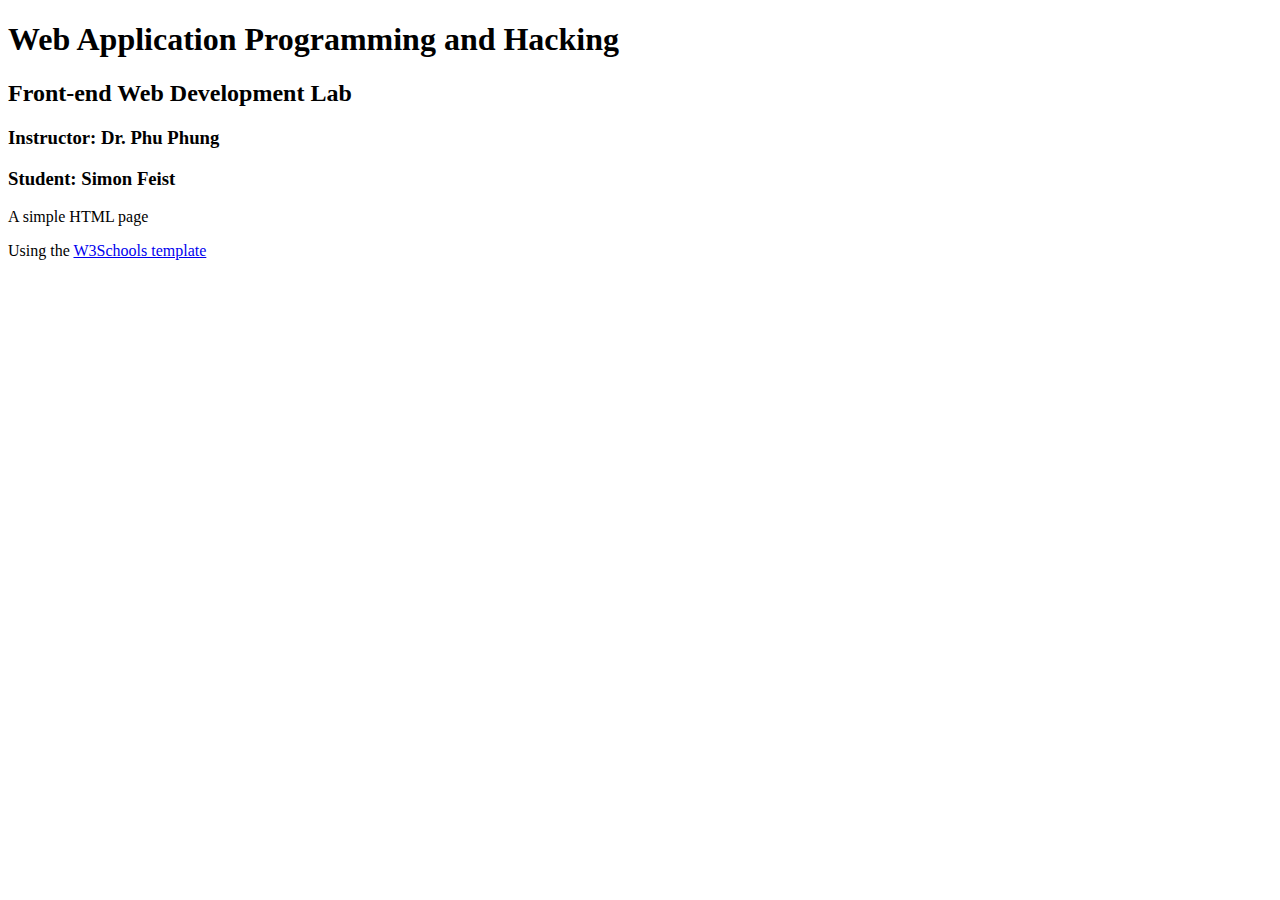
==== waph.html @ 4567611a "waph.html creation" ====
<!DOCTYPE html>
<html>
<head>
	<meta charset="utf-8">
	<title>WAPH-Simon Feist</title>
</head>
<body>
<div id="top">
	<h1>Web Application Programming and Hacking</h1>
	<h2>Front-end Web Development Lab</h2>
	<h3>Instructor: Dr. Phu Phung</h3>
</div>
<div id="menubar">
	<h3>Student: Simon Feist</h3>
</div>
<div id="main">
	<p>A simple HTML page </p>
	Using the <a href="https://www.w3schools.com/html"> W3Schools template</a>
</div>
</body>
</html>
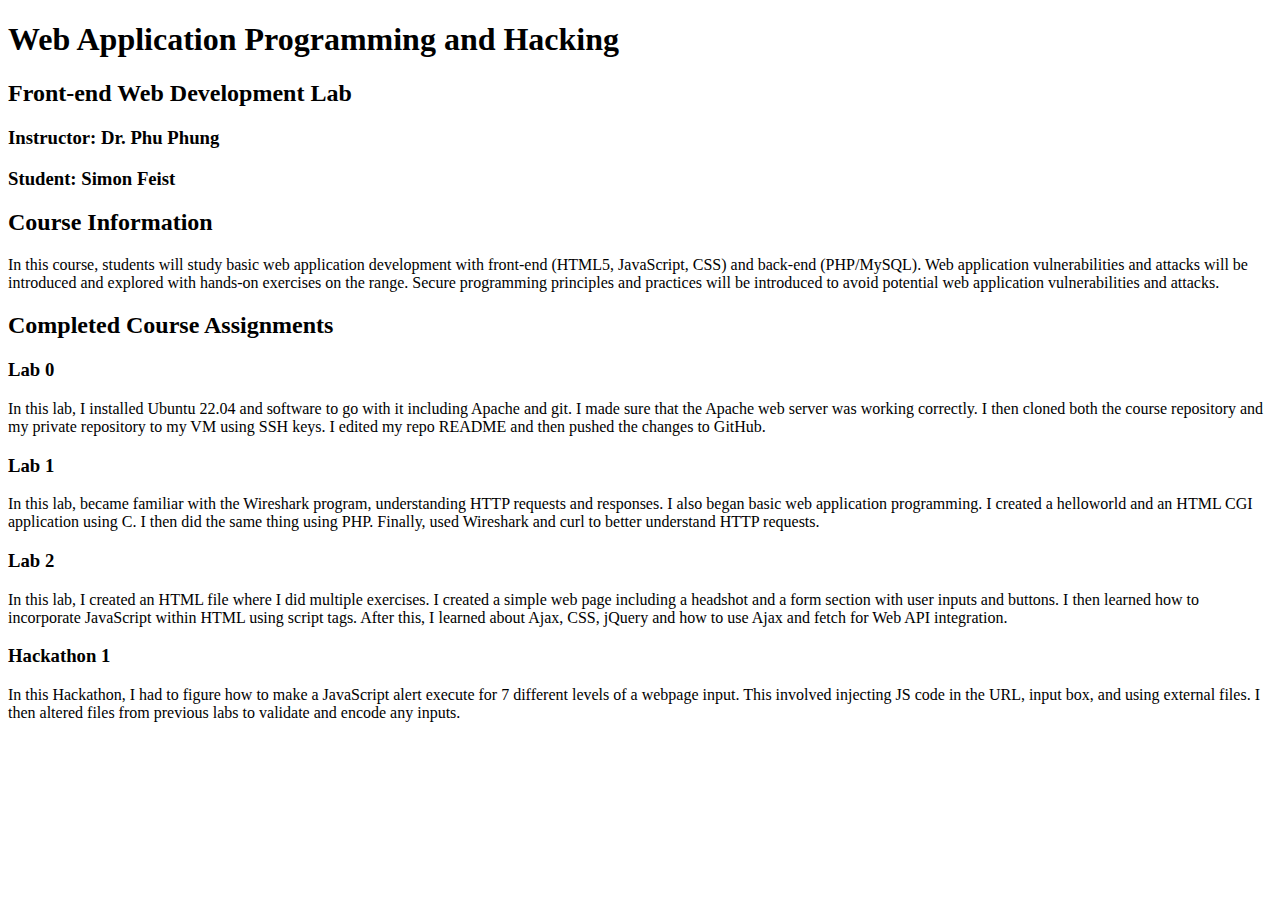
==== commit 6d9b2286: "Updated waph.html" ====
--- a/waph.html
+++ b/waph.html
@@ -14,8 +14,21 @@
 	<h3>Student: Simon Feist</h3>
 </div>
 <div id="main">
-	<p>A simple HTML page </p>
-	Using the <a href="https://www.w3schools.com/html"> W3Schools template</a>
+	<h2> Course Information </h2>
+	<p> In this course, students will study basic web application development with front-end
+	(HTML5, JavaScript, CSS) and back-end (PHP/MySQL). Web application vulnerabilities and attacks will be introduced and explored with hands-on exercises on the range. Secure programming principles and
+	practices will be introduced to avoid potential web application vulnerabilities and attacks.</p>
+	
+	<h2> Completed Course Assignments </h2>
+	<h3> Lab 0 </h3>
+	<p>In this lab, I installed Ubuntu 22.04 and software to go with it including Apache and git. I made sure that the Apache web server was working correctly. I then cloned both the course repository and my private repository to my VM using SSH keys. I edited my repo README and then pushed the changes to GitHub.</p>
+	<h3> Lab 1 </h3>
+	<p>In this lab, became familiar with the Wireshark program, understanding HTTP requests and responses. I also began basic web application programming. I created a helloworld and an HTML CGI application using C. I then did the same thing using PHP. Finally, used Wireshark and curl to better understand HTTP requests.</p>
+	<h3> Lab 2 </h3>
+	<p>In this lab, I created an HTML file where I did multiple exercises. I created a simple web page including a headshot and a form section with user inputs and buttons. I then learned how to incorporate JavaScript within HTML using script tags. After this, I learned about Ajax, CSS, jQuery and how to use Ajax and fetch for Web API integration.</p>
+	<h3> Hackathon 1 </h3>
+	<p>In this Hackathon, I had to figure how to make a JavaScript alert execute for 7 different levels of a webpage input. This involved injecting JS code in the URL, input box, and using external files. I then altered files from previous labs to validate and encode any inputs.</p>
+	
 </div>
 </body>
 </html>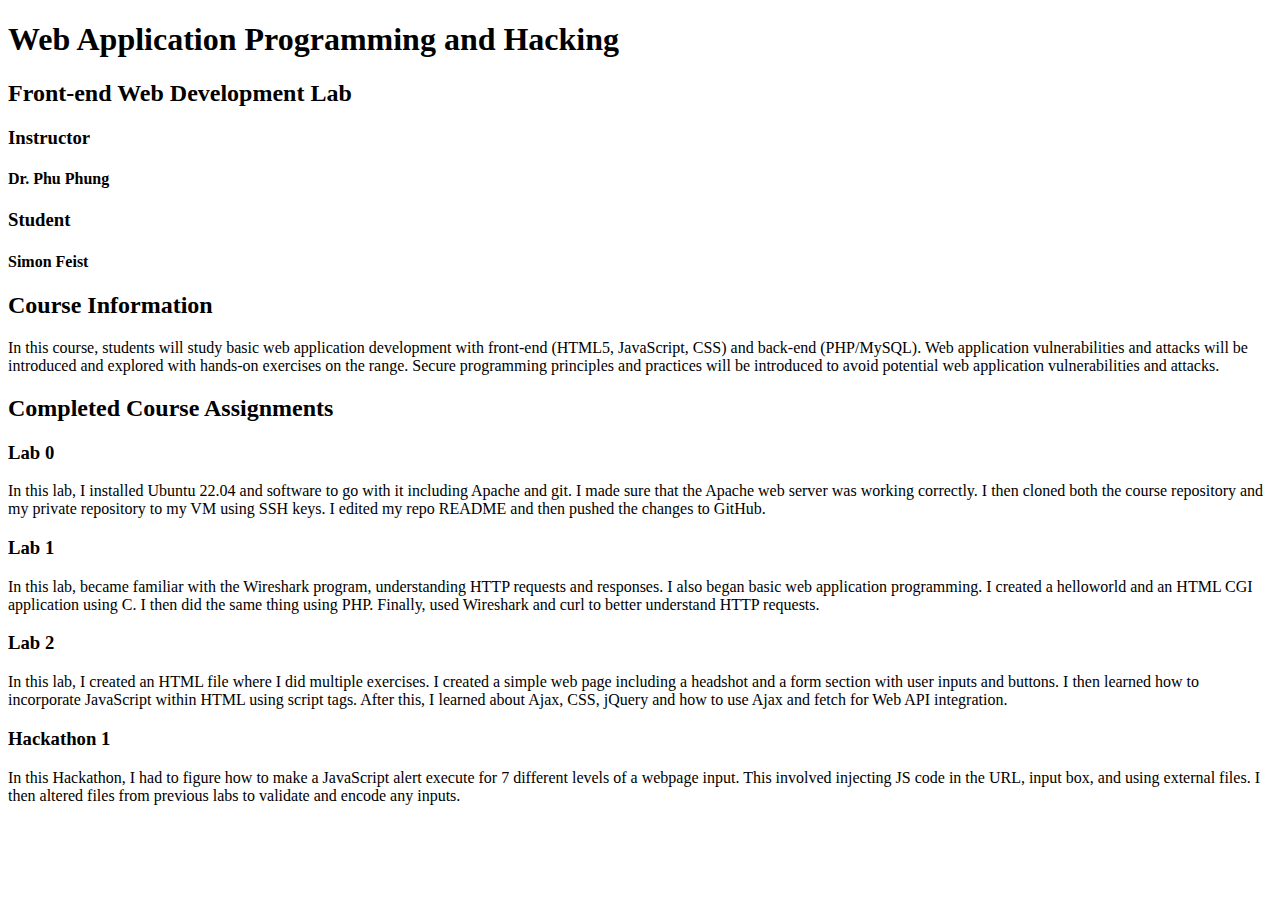
==== commit ba9123da: "waph.html" ====
--- a/waph.html
+++ b/waph.html
@@ -3,15 +3,19 @@
 <head>
 	<meta charset="utf-8">
 	<title>WAPH-Simon Feist</title>
+	<link rel="stylesheet"
+	href=https://waph-uc.github.io/style1.css>
 </head>
 <body>
 <div id="top">
 	<h1>Web Application Programming and Hacking</h1>
 	<h2>Front-end Web Development Lab</h2>
-	<h3>Instructor: Dr. Phu Phung</h3>
 </div>
 <div id="menubar">
-	<h3>Student: Simon Feist</h3>
+	<h3>Instructor</h3>
+	<h4>Dr. Phu Phung</h4>
+	<h3>Student</h3>
+	<h4>Simon Feist</h4>
 </div>
 <div id="main">
 	<h2> Course Information </h2>
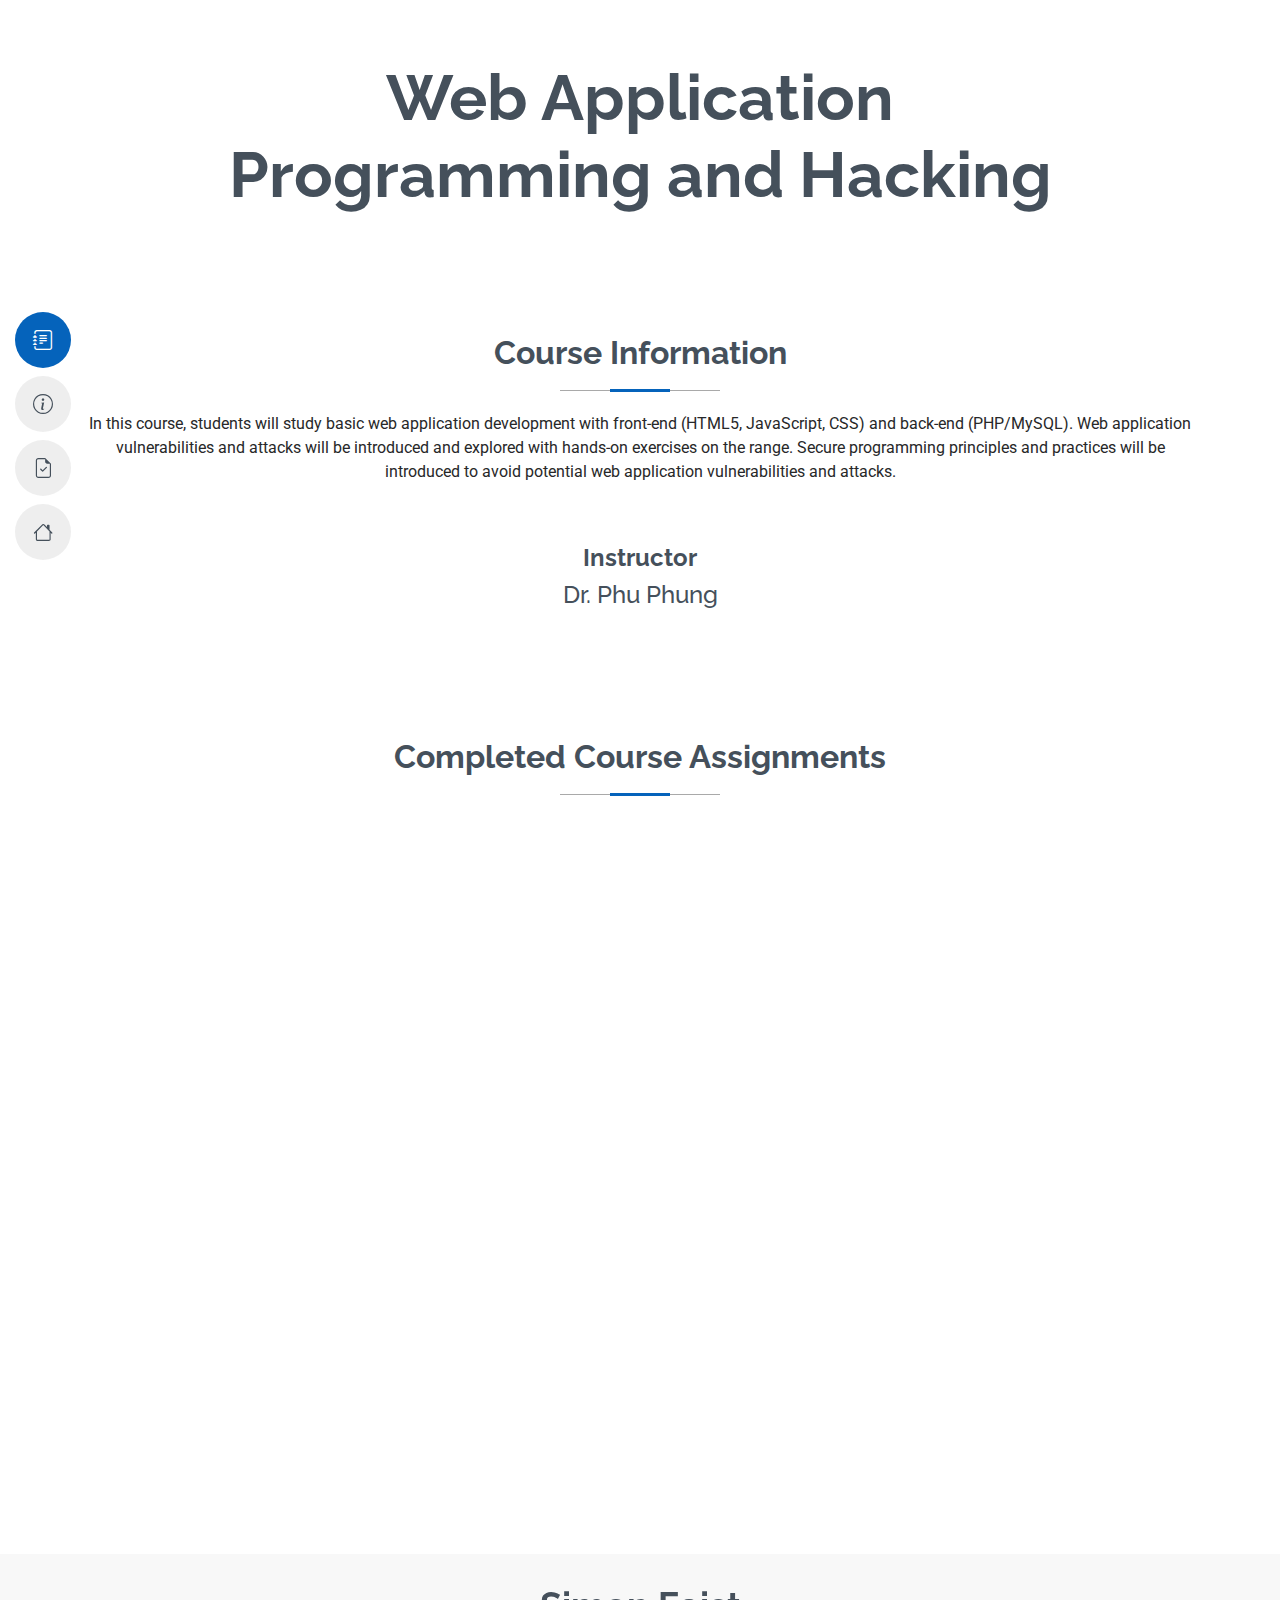
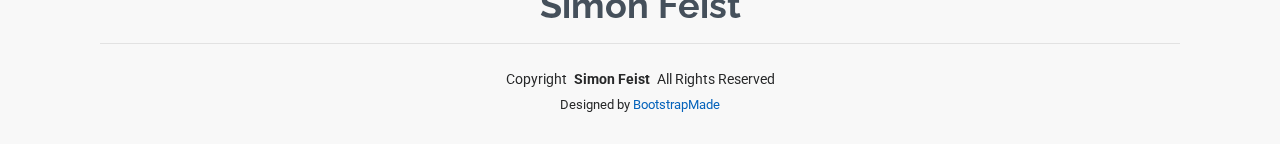
==== commit ff4aaa9a: "Updated waph.html with Bootstrap and updated index.html" ====
--- a/waph.html
+++ b/waph.html
@@ -2,37 +2,129 @@
 <html>
 <head>
 	<meta charset="utf-8">
-	<title>WAPH-Simon Feist</title>
+	<title>WAPH</title>
 	<link rel="stylesheet"
-	href=https://waph-uc.github.io/style1.css>
+	href=https://stackpath.bootstrapcdn.com/bootstrap/4.5.2/css/bootstrap.min.css>
+	<link href="assets/vendor/bootstrap-icons/bootstrap-icons.css" rel="stylesheet">
+	<link href="assets/vendor/aos/aos.css" rel="stylesheet">
+	<link href="assets/vendor/glightbox/css/glightbox.min.css" rel="stylesheet">
+	<link href="assets/vendor/swiper/swiper-bundle.min.css" rel="stylesheet">
+
+	<!-- Fonts -->
+	<link href="https://fonts.googleapis.com" rel="preconnect">
+	<link href="https://fonts.gstatic.com" rel="preconnect" crossorigin>
+	<link href="https://fonts.googleapis.com/css2?family=Roboto:ital,wght@0,100;0,300;0,400;0,500;0,700;0,900;1,100;1,300;1,400;1,500;1,700;1,900&family=Poppins:ital,wght@0,100;0,200;0,300;0,400;0,500;0,600;0,700;0,800;0,900&family=Raleway:ital,wght@0,100;0,200;0,300;0,400;0,500;0,600;0,700;0,800;0,900&display=swap" rel="stylesheet">
+	
+	<link href="assets/css/main.css" rel="stylesheet">
+	
 </head>
-<body>
-<div id="top">
-	<h1>Web Application Programming and Hacking</h1>
-	<h2>Front-end Web Development Lab</h2>
-</div>
-<div id="menubar">
-	<h3>Instructor</h3>
-	<h4>Dr. Phu Phung</h4>
-	<h3>Student</h3>
-	<h4>Simon Feist</h4>
-</div>
-<div id="main">
-	<h2> Course Information </h2>
-	<p> In this course, students will study basic web application development with front-end
-	(HTML5, JavaScript, CSS) and back-end (PHP/MySQL). Web application vulnerabilities and attacks will be introduced and explored with hands-on exercises on the range. Secure programming principles and
-	practices will be introduced to avoid potential web application vulnerabilities and attacks.</p>
-	
-	<h2> Completed Course Assignments </h2>
-	<h3> Lab 0 </h3>
-	<p>In this lab, I installed Ubuntu 22.04 and software to go with it including Apache and git. I made sure that the Apache web server was working correctly. I then cloned both the course repository and my private repository to my VM using SSH keys. I edited my repo README and then pushed the changes to GitHub.</p>
-	<h3> Lab 1 </h3>
-	<p>In this lab, became familiar with the Wireshark program, understanding HTTP requests and responses. I also began basic web application programming. I created a helloworld and an HTML CGI application using C. I then did the same thing using PHP. Finally, used Wireshark and curl to better understand HTTP requests.</p>
-	<h3> Lab 2 </h3>
-	<p>In this lab, I created an HTML file where I did multiple exercises. I created a simple web page including a headshot and a form section with user inputs and buttons. I then learned how to incorporate JavaScript within HTML using script tags. After this, I learned about Ajax, CSS, jQuery and how to use Ajax and fetch for Web API integration.</p>
-	<h3> Hackathon 1 </h3>
-	<p>In this Hackathon, I had to figure how to make a JavaScript alert execute for 7 different levels of a webpage input. This involved injecting JS code in the URL, input box, and using external files. I then altered files from previous labs to validate and encode any inputs.</p>
-	
-</div>
+<body class="waph-page">
+
+	<header id="header" class="header d-flex flex-column justify-content-center">
+		<i class="header-toggle d-xl-none bi bi-list"></i>
+			<nav id="navmenu" class="navmenu">
+				<ul>
+					<li><a href="#title" class="active"><i class="bi bi-journal-text navicon"></i><span>WAPH</span></a></li>
+					<li><a href="#course-information"><i class="bi bi-info-circle navicon"></i><span>Course Information</span></a></li>
+					<li><a href="#assignments"><i class="bi bi-file-earmark-check navicon"></i><span>Assignments</span></a></li>
+					<li><a href="index.html" class="active"><i class="bi bi-house navicon"></i><span>Home Page</span></a></li>
+				</ul>
+			</nav>
+	</header>
+
+	<div class="main">
+
+		<section id="title" class="title section">
+			<div class="container" data-aos="zoom-out">
+				<div class="row justify-content-center">
+					<div class="col-lg-9 text-center">
+						<h1>Web Application Programming and Hacking</h1>
+					</div>
+				</div>
+			</div>
+		</section>
+		
+		<section id="course-information" class="course-information section">
+			<div class="container section-title" data-aos="fade-up">
+				<h2>Course Information</h2>
+				<p>In this course, students will study basic web application development with front-end
+					(HTML5, JavaScript, CSS) and back-end (PHP/MySQL). Web application vulnerabilities and attacks will be introduced and explored with hands-on exercises on the range. Secure programming principles and
+					practices will be introduced to avoid potential web application vulnerabilities and attacks.</p>
+			</div>
+			<div class="container" data-aos="fade-up" data-aos-delay="100">	
+				<div class="instructor text-center" >
+					<h3>Instructor</h3>
+					<h4>Dr. Phu Phung</h4>
+				</div>
+			</div>
+		</section>
+
+		<section id="assignments" class="assignments section">
+			<div class="container section-title" data-aos="fade-up">
+				<h2>Completed Course Assignments</h2>
+			</div>
+			<div class="container" data-aos="fade-up" data-aos-delay="100">
+				<div class="labs" data-aos="fade-up" data-aos-delay="200">
+					<h3>Labs</h3>
+					<div class="assignment" data-aos="fade-up" data-aos-delay="300">
+						<h4>Lab 0</h4>
+						<p>In this lab, I installed Ubuntu 22.04 and software to go with it including Apache and git. I then cloned both the course repository and my private repository to my VM using SSH keys. I edited my repo README and then pushed the changes to GitHub.</p>
+					</div>
+					<div class="assignment" data-aos="fade-up" data-aos-delay="400">
+						<h4>Lab 1</h4>
+						<p>In this lab, I became familiar with the Wireshark program, understanding HTTP requests and responses. I also began basic web application programming. I created a helloworld and an HTML CGI application using C. I then did the same thing using PHP. Finally, used Wireshark and curl to better understand HTTP requests.</p>
+					</div>
+					<div class="assignment" data-aos="fade-up" data-aos-delay="500">
+						<h4>Lab 2</h4>
+						<p>In this lab, I created an HTML file where I did multiple exercises. I created a simple web page including a headshot and a form section with user inputs and buttons. I then learned how to incorporate JavaScript within HTML using script tags. After this, I learned about Ajax, CSS, jQuery and how to use Ajax and fetch for Web API integration.</p>
+					</div>
+				</div>
+				<div class="hackathons" data-aos="fade-up" data-aos-delay="600">
+					<h3>Hackathons</h3>
+					<div class="assignment" data-aos="fade-up" data-aos-delay="700">
+						<h4>Hackathon 1</h4>
+						<p>In this Hackathon, I had to figure how to make a JavaScript alert execute for 7 different levels of a webpage input. This involved injecting JS code in the URL, input box, and using external files. I then altered files from previous labs to validate and encode any inputs.</p>
+					</div>
+				</div>
+				<div class="projects" data-aos="fade-up" data-aos-delay="800">
+					<h3>Projects</h3>
+					<div class="assignment" data-aos="fade-up" data-aos-delay="900">
+						<h4>Project 1</h4>
+						<p>In this project, I created and deployed a personal website on github.io. This involved using Bootstrap and including JavaScript code, JQuery, and public Web APIs.</p>
+					</div>
+				</div>
+		</section>
+
+		<footer id="footer" class="footer position-relative">
+			<div class="container">
+				<h3 class="sitename">Simon Feist</h3>
+				<div class="container">
+					<div class="copyright">
+						<span>Copyright</span> <strong class="px-1 sitename">Simon Feist</strong> <span>All Rights Reserved</span>
+					</div>
+					<div class="credits">
+						Designed by <a href="https://bootstrapmade.com/">BootstrapMade</a>
+					</div>
+			</div>
+			</div>
+		</footer>
+
+		<a href="#" id="scroll-top" class="scroll-top d-flex align-items-center justify-content-center"><i class="bi bi-arrow-up-short"></i></a>
+
+		<div id="preloader"></div>
+
+		<script src="assets/vendor/bootstrap/js/bootstrap.bundle.min.js"></script>
+		<script src="assets/vendor/php-email-form/validate.js"></script>
+		<script src="assets/vendor/aos/aos.js"></script>
+		<script src="assets/vendor/typed.js/typed.umd.js"></script>
+		<script src="assets/vendor/purecounter/purecounter_vanilla.js"></script>
+		<script src="assets/vendor/waypoints/noframework.waypoints.js"></script>
+		<script src="assets/vendor/glightbox/js/glightbox.min.js"></script>
+		<script src="assets/vendor/imagesloaded/imagesloaded.pkgd.min.js"></script>
+		<script src="assets/vendor/isotope-layout/isotope.pkgd.min.js"></script>
+		<script src="assets/vendor/swiper/swiper-bundle.min.js"></script>
+
+		<script src="assets/js/main.js"></script>
+	</div>
 </body>
 </html>--- a/assets/css/main.css
+++ b/assets/css/main.css
@@ -0,0 +1,681 @@
+/**
+* Template Name: MyResume
+* Template URL: https://bootstrapmade.com/free-html-bootstrap-template-my-resume/
+* Updated: Jun 14 2024 with Bootstrap v5.3.3
+* Author: BootstrapMade.com
+* License: https://bootstrapmade.com/license/
+*/
+
+/*--------------------------------------------------------------
+# Font & Color Variables
+# Help: https://bootstrapmade.com/color-system/
+--------------------------------------------------------------*/
+/* Fonts */
+:root {
+  --default-font: "Roboto",  system-ui, -apple-system, "Segoe UI", Roboto, "Helvetica Neue", Arial, "Noto Sans", "Liberation Sans", sans-serif, "Apple Color Emoji", "Segoe UI Emoji", "Segoe UI Symbol", "Noto Color Emoji";
+  --heading-font: "Raleway",  sans-serif;
+  --nav-font: "Poppins",  sans-serif;
+}
+
+/* Global Colors - The following color variables are used throughout the website. Updating them here will change the color scheme of the entire website */
+:root { 
+  --background-color: #ffffff; /* Background color for the entire website, including individual sections */
+  --default-color: #272829; /* Default color used for the majority of the text content across the entire website */
+  --heading-color: #45505b; /* Color for headings, subheadings and title throughout the website */
+  --accent-color: #0563bb; /* Accent color that represents your brand on the website. It's used for buttons, links, and other elements that need to stand out */
+  --contrast-color: #ffffff; /* The contrast color is used for elements when the background color is one of the heading, accent, or default colors. Its purpose is to ensure proper contrast and readability when placed over these more dominant colors */
+}
+
+/* Nav Menu Colors - The following color variables are used specifically for the navigation menu. They are separate from the global colors to allow for more customization options */
+:root {
+  --nav-color: #45505b;  /* The default color of the main navmenu links */
+  --nav-hover-color: #0563bb; /* Applied to main navmenu links when they are hovered over or active */
+  --nav-dropdown-background-color: #ffffff; /* Used as the background color for dropdown items that appear when hovering over primary navigation items */
+  --nav-dropdown-color: #212529; /* Used for navigation links of the dropdown items in the navigation menu. */
+  --nav-dropdown-hover-color: #0563bb; /* Similar to --nav-hover-color, this color is applied to dropdown navigation links when they are hovered over. */
+}
+
+/* Template Custom Colors */
+:root {
+  --header-background-color: #040b14;
+  --header-color: #ffffff;
+}
+
+/* Smooth scroll */
+:root {
+  scroll-behavior: smooth;
+}
+
+/*--------------------------------------------------------------
+# General
+--------------------------------------------------------------*/
+body {
+  color: var(--default-color);
+  background-color: var(--background-color);
+  font-family: var(--default-font);
+}
+
+a {
+  color: var(--accent-color);
+  text-decoration: none;
+  transition: 0.3s;
+}
+
+a:hover {
+  color: color-mix(in srgb, var(--accent-color), transparent 25%);
+  text-decoration: none;
+}
+
+h1,
+h2,
+h3,
+h4,
+h5,
+h6 {
+  color: var(--heading-color);
+  font-family: var(--heading-font);
+}
+
+/*--------------------------------------------------------------
+# Global Header
+--------------------------------------------------------------*/
+.header {
+  color: var(--default-color);
+  position: fixed;
+  top: 0;
+  left: 0;
+  bottom: 0;
+  padding: 0 15px;
+  transition: all ease-in-out 0.3s;
+  overflow-y: auto;
+  z-index: 997;
+  min-width: 200px;
+}
+
+@media (max-width: 1199px) {
+  .header {
+    background-color: var(--background-color);
+    border-right: 1px solid color-mix(in srgb, var(--default-color), transparent 90%);
+    width: 300px;
+    left: -100%;
+  }
+}
+
+@media (min-width: 1200px) and (max-width: 1600px) {
+  .header~main {
+    margin-left: 160px;
+  }
+
+  .header~main .hero {
+    margin-left: -160px;
+    width: 100vw;
+  }
+}
+
+.header.header-show {
+  left: 0;
+}
+
+.header .header-toggle {
+  color: var(--contrast-color);
+  background-color: var(--accent-color);
+  font-size: 22px;
+  display: flex;
+  align-items: center;
+  justify-content: center;
+  width: 40px;
+  height: 40px;
+  border-radius: 50%;
+  cursor: pointer;
+  position: fixed;
+  top: 15px;
+  right: 15px;
+  z-index: 9999;
+  transition: background-color 0.3s;
+}
+
+.header .header-toggle:hover {
+  color: var(--contrast-color);
+  background-color: color-mix(in srgb, var(--accent-color) 90%, white 15%);
+}
+
+/*--------------------------------------------------------------
+# Navigation Menu
+--------------------------------------------------------------*/
+.navmenu {
+  padding: 0;
+  z-index: 9997;
+}
+
+.navmenu ul {
+  list-style: none;
+  padding: 0 0 20px 0;
+  margin: 0;
+  width: 140px;
+}
+
+.navmenu a,
+.navmenu a:focus {
+  color: var(--nav-color);
+  font-family: var(--nav-font);
+  display: flex;
+  align-items: center;
+  padding: 10px 18px;
+  margin-bottom: 8px;
+  font-size: 15px;
+  border-radius: 50px;
+  background: color-mix(in srgb, var(--default-color), transparent 92%);
+  height: 56px;
+  width: 100%;
+  overflow: hidden;
+  transition: 0.3s;
+}
+
+.navmenu a i,
+.navmenu a:focus i {
+  font-size: 20px;
+}
+
+.navmenu a span,
+.navmenu a:focus span {
+  padding: 0 5px 0 7px;
+}
+
+@media (min-width: 992px) {
+
+  .navmenu a,
+  .navmenu a:focus {
+    max-width: 56px;
+  }
+
+  .navmenu a span,
+  .navmenu a:focus span {
+    display: none;
+  }
+}
+
+.navmenu a:hover,
+.navmenu .active,
+.navmenu .active:focus,
+.navmenu li:hover>a {
+  color: var(--contrast-color);
+  background: var(--nav-hover-color);
+}
+
+.navmenu a:hover,
+.navmenu li:hover>a {
+  max-width: 100%;
+  color: var(--contrast-color);
+}
+
+.navmenu a:hover span,
+.navmenu li:hover>a span {
+  display: block;
+}
+
+/*--------------------------------------------------------------
+# Global Footer
+--------------------------------------------------------------*/
+.footer {
+  --background-color: color-mix(in srgb, var(--default-color), transparent 97%);
+  color: var(--default-color);
+  background-color: var(--background-color);
+  font-size: 14px;
+  text-align: center;
+  padding: 30px 0;
+  position: relative;
+}
+
+.footer h3 {
+  font-size: 36px;
+  font-weight: 700;
+  position: relative;
+  padding: 0;
+  margin: 0 0 15px 0;
+}
+
+.footer p {
+  font-size: 15;
+  font-style: italic;
+  padding: 0;
+  margin: 0 0 30px 0;
+}
+
+.footer .social-links {
+  margin: 0 0 30px 0;
+}
+
+.footer .social-links a {
+  font-size: 16px;
+  display: flex;
+  align-items: center;
+  justify-content: center;
+  background: var(--accent-color);
+  color: var(--contrast-color);
+  line-height: 1;
+  margin: 0 4px;
+  border-radius: 50%;
+  text-align: center;
+  width: 36px;
+  height: 36px;
+  transition: 0.3s;
+}
+
+.footer .social-links a:hover {
+  background: color-mix(in srgb, var(--accent-color), transparent 20%);
+  text-decoration: none;
+}
+
+.footer .copyright {
+  padding-top: 25px;
+  border-top: 1px solid color-mix(in srgb, var(--default-color), transparent 90%);
+}
+
+.footer .credits {
+  font-size: 13px;
+  padding-top: 5px;
+}
+
+/*--------------------------------------------------------------
+# Preloader
+--------------------------------------------------------------*/
+#preloader {
+  position: fixed;
+  inset: 0;
+  z-index: 999999;
+  overflow: hidden;
+  background: var(--background-color);
+  transition: all 0.6s ease-out;
+}
+
+#preloader:before {
+  content: "";
+  position: fixed;
+  top: calc(50% - 30px);
+  left: calc(50% - 30px);
+  border: 6px solid #ffffff;
+  border-color: var(--accent-color) transparent var(--accent-color) transparent;
+  border-radius: 50%;
+  width: 60px;
+  height: 60px;
+  animation: animate-preloader 1.5s linear infinite;
+}
+
+@keyframes animate-preloader {
+  0% {
+    transform: rotate(0deg);
+  }
+
+  100% {
+    transform: rotate(360deg);
+  }
+}
+
+/*--------------------------------------------------------------
+# Scroll Top Button
+--------------------------------------------------------------*/
+.scroll-top {
+  position: fixed;
+  visibility: hidden;
+  opacity: 0;
+  right: 15px;
+  bottom: -15px;
+  z-index: 99999;
+  background-color: var(--accent-color);
+  width: 44px;
+  height: 44px;
+  border-radius: 50px;
+  transition: all 0.4s;
+}
+
+.scroll-top i {
+  font-size: 24px;
+  color: var(--contrast-color);
+  line-height: 0;
+}
+
+.scroll-top:hover {
+  background-color: color-mix(in srgb, var(--accent-color), transparent 20%);
+  color: var(--contrast-color);
+}
+
+.scroll-top.active {
+  visibility: visible;
+  opacity: 1;
+  bottom: 15px;
+}
+
+/*--------------------------------------------------------------
+# Disable aos animation delay on mobile devices
+--------------------------------------------------------------*/
+@media screen and (max-width: 768px) {
+  [data-aos-delay] {
+    transition-delay: 0 !important;
+  }
+}
+
+/*--------------------------------------------------------------
+# Global Page Titles & Breadcrumbs
+--------------------------------------------------------------*/
+.page-title {
+  --background-color: color-mix(in srgb, var(--default-color), transparent 96%);
+  color: var(--default-color);
+  background-color: var(--background-color);
+  padding: 20px 0;
+  position: relative;
+}
+
+.page-title h1 {
+  font-size: 28px;
+  font-weight: 700;
+  margin: 0;
+}
+
+.page-title .breadcrumbs ol {
+  display: flex;
+  flex-wrap: wrap;
+  list-style: none;
+  padding: 0 0 10px 0;
+  margin: 0;
+  font-size: 14px;
+  font-weight: 400;
+}
+
+.page-title .breadcrumbs ol li+li {
+  padding-left: 10px;
+}
+
+.page-title .breadcrumbs ol li+li::before {
+  content: "/";
+  display: inline-block;
+  padding-right: 10px;
+  color: color-mix(in srgb, var(--default-color), transparent 70%);
+}
+
+/*--------------------------------------------------------------
+# Global Sections
+--------------------------------------------------------------*/
+section,
+.section {
+  color: var(--default-color);
+  background-color: var(--background-color);
+  padding: 60px 0;
+  overflow: clip;
+}
+
+/*--------------------------------------------------------------
+# Global Section Titles
+--------------------------------------------------------------*/
+.section-title {
+  text-align: center;
+  padding-bottom: 60px;
+  position: relative;
+}
+
+.section-title h2 {
+  font-size: 32px;
+  font-weight: 700;
+  margin-bottom: 20px;
+  padding-bottom: 20px;
+  position: relative;
+}
+
+.section-title h2:before {
+  content: "";
+  position: absolute;
+  display: block;
+  width: 160px;
+  height: 1px;
+  background: color-mix(in srgb, var(--default-color), transparent 60%);
+  left: 0;
+  right: 0;
+  bottom: 1px;
+  margin: auto;
+}
+
+.section-title h2::after {
+  content: "";
+  position: absolute;
+  display: block;
+  width: 60px;
+  height: 3px;
+  background: var(--accent-color);
+  left: 0;
+  right: 0;
+  bottom: 0;
+  margin: auto;
+}
+
+.section-title p {
+  margin-bottom: 0;
+}
+
+/*--------------------------------------------------------------
+# Hero Section
+--------------------------------------------------------------*/
+.hero {
+  --background-color: #ffffff;
+  width: 100%;
+  min-height: 100vh;
+  position: relative;
+  padding: 80px 0;
+  display: flex;
+  align-items: center;
+  justify-content: center;
+}
+
+.hero img {
+  height: 200px;
+  width: 200px;
+  z-index: 1;
+}
+
+
+.hero .container {
+  position: relative;
+  z-index: 3;
+}
+
+.hero h2 {
+  margin: 0;
+  font-size: 64px;
+  font-weight: 700;
+}
+
+.hero p {
+  margin: 5px 0 0 0;
+  font-size: 26px;
+}
+
+.hero p span {
+  letter-spacing: 1px;
+  border-bottom: 2px solid var(--accent-color);
+}
+
+@media (max-width: 768px) {
+  .hero h2 {
+    font-size: 32px;
+  }
+
+  .hero p {
+    font-size: 20px;
+  }
+}
+
+/*--------------------------------------------------------------
+# API Section
+--------------------------------------------------------------*/
+
+.webapi .container h3 {
+  color: var(--heading-color);
+  font-size: 26px;
+  font-weight: 700;
+  margin-top: 20px;
+  margin-bottom: 20px;
+}
+
+.webapi .container h4 {
+  line-height: 18px;
+  font-size: 18px;
+  font-weight: 600;
+  text-transform: uppercase;
+  color: color-mix(in srgb, var(--default-color), transparent 20%);
+  margin-bottom: 10px;
+}
+
+.webapi .container img {
+  width: 100%;
+}
+
+.webapi .xkcd {
+  text-align: right;
+}
+.webapi .jokeoftheday {
+  text-align: left;
+}
+
+/*--------------------------------------------------------------
+# Clock Section
+--------------------------------------------------------------*/
+.twoclocks .digital-clock {
+  display: flex;
+  justify-content: center;
+}
+
+.twoclocks .analog-clock {
+  display: flex;
+  justify-content: center;
+}
+
+/*--------------------------------------------------------------
+# Form Section
+--------------------------------------------------------------*/
+.formsandJS h3 {
+  color: var(--heading-color);
+  font-size: 26px;
+  font-weight: 700;
+  margin-top: 20px;
+  margin-bottom: 20px;
+}
+
+.formsandJS .forms {
+  line-height: 18px;
+  font-size: 14px;
+  font-weight: 600;
+  color: color-mix(in srgb, var(--default-color), transparent 20%);
+  margin-bottom: 10px;
+}
+
+.formsandJS .JS {
+  text-align: right;
+}
+
+/*--------------------------------------------------------------
+# Buttons Section
+--------------------------------------------------------------*/
+.btn {
+  background-color: var(--accent-color);
+  color: white;
+}
+
+.btn:hover {
+  background-color: color-mix(in srgb, var(--accent-color), transparent 20%);
+}
+
+/*--------------------------------------------------------------
+# Resume Section
+--------------------------------------------------------------*/
+.resume .resume-title {
+  color: var(--heading-color);
+  font-size: 26px;
+  font-weight: 700;
+  margin-top: 20px;
+  margin-bottom: 20px;
+}
+
+.resume .resume-item {
+  padding: 0 0 20px 20px;
+  margin-top: -2px;
+  border-left: 2px solid var(--accent-color);
+  position: relative;
+}
+
+.resume .resume-item h4 {
+  line-height: 18px;
+  font-size: 18px;
+  font-weight: 600;
+  text-transform: uppercase;
+  color: color-mix(in srgb, var(--default-color), transparent 20%);
+  margin-bottom: 10px;
+}
+
+.resume .resume-item h5 {
+  font-size: 16px;
+  padding: 5px 15px;
+  display: inline-block;
+  font-weight: 600;
+  margin-bottom: 10px;
+}
+
+.resume .resume-item ul {
+  padding-left: 20px;
+}
+
+.resume .resume-item ul li {
+  padding-bottom: 10px;
+}
+
+.resume .resume-item:last-child {
+  padding-bottom: 0;
+}
+
+.resume .resume-item::before {
+  content: "";
+  position: absolute;
+  width: 16px;
+  height: 16px;
+  border-radius: 50px;
+  left: -9px;
+  top: 0;
+  background: var(--background-color);
+  border: 2px solid var(--accent-color);
+}
+
+/*--------------------------------------------------------------
+# WAPH Section
+--------------------------------------------------------------*/
+
+.title h1 {
+  margin: 0;
+  font-size: 64px;
+  font-weight: 700;
+}
+
+.course-information .container {
+  display: flex;
+  justify-content: center;
+  align-items: center;
+  flex-wrap: wrap;
+}
+
+.course-information .instructor h3 {
+  font-weight: 700;
+  font-size: 24px;
+}
+
+.assignments .container h3 {
+  font-weight: 700;
+  font-size: 24px;
+  display: flex;
+  justify-content: center;
+  align-items: center;
+  flex-wrap: wrap;
+}
+
+.assignments .assignment h4 {
+  line-height: 18px;
+  font-size: 18px;
+  font-weight: 600;
+  color: color-mix(in srgb, var(--default-color), transparent 20%);
+  margin-bottom: 10px;
+}